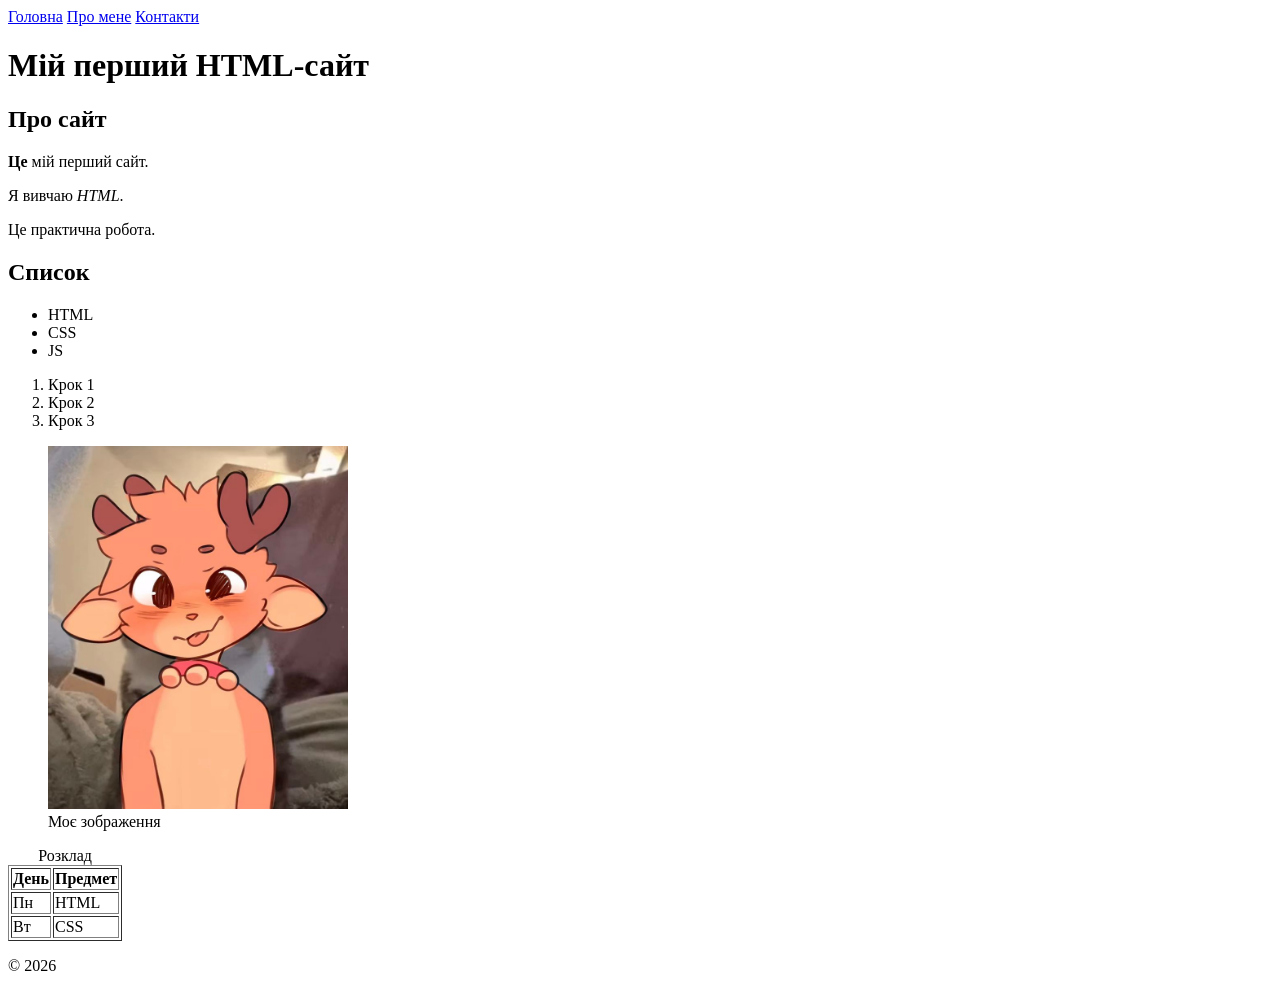
==== index.html @ 12c35fd1 "Add initial HTML structure and media files - Created index.html with basic structure and navigation." ====
<!DOCTYPE html>
<html lang="uk">
<head>
  <meta charset="UTF-8">
  <meta name="viewport" content="width=device-width, initial-scale=1.0">
  <meta name="description" content="Мій перший HTML сайт">
  <title>Головна</title>
</head>
<body>

<header>
  <nav>
    <a href="index.html">Головна</a>
    <a href="pages/about.html">Про мене</a>
    <a href="pages/contact.html">Контакти</a>
  </nav>
</header>

<main>
  <h1>Мій перший HTML-сайт</h1>

  <h2>Про сайт</h2>
  <p><strong>Це</strong> мій перший сайт.</p>
  <p>Я вивчаю <em>HTML</em>.</p>
  <p>Це практична робота.</p>

  <h2>Список</h2>
  <ul>
    <li>HTML</li>
    <li>CSS</li>
    <li>JS</li>
  </ul>

  <ol>
    <li>Крок 1</li>
    <li>Крок 2</li>
    <li>Крок 3</li>
  </ol>

  <figure>
    <img src="assets/img/test.jpg" alt="Зображення" width="300">
    <figcaption>Моє зображення</figcaption>
  </figure>

  <table border="1">
    <caption>Розклад</caption>
    <thead>
      <tr><th>День</th><th>Предмет</th></tr>
    </thead>
    <tbody>
      <tr><td>Пн</td><td>HTML</td></tr>
      <tr><td>Вт</td><td>CSS</td></tr>
    </tbody>
  </table>
</main>

<footer>
  <p>&copy; 2026</p>
</footer>

</body>
</html>
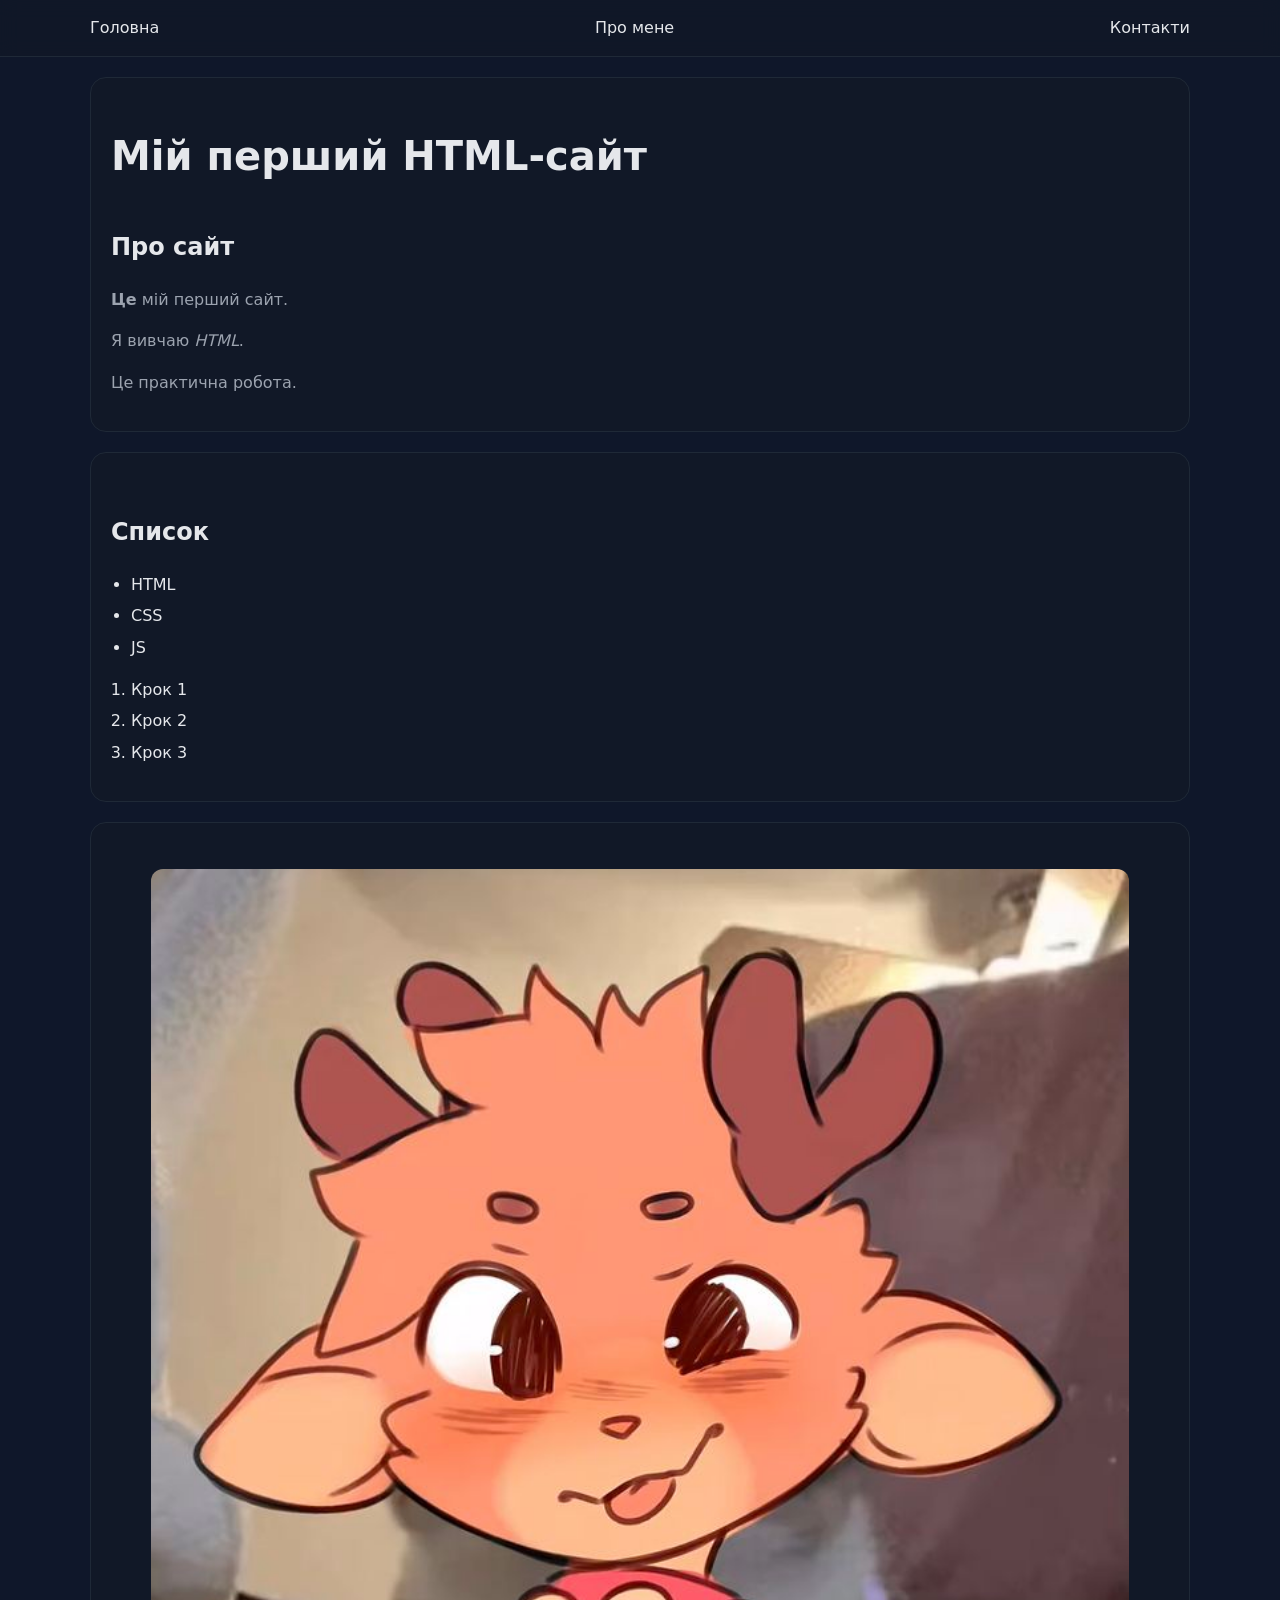
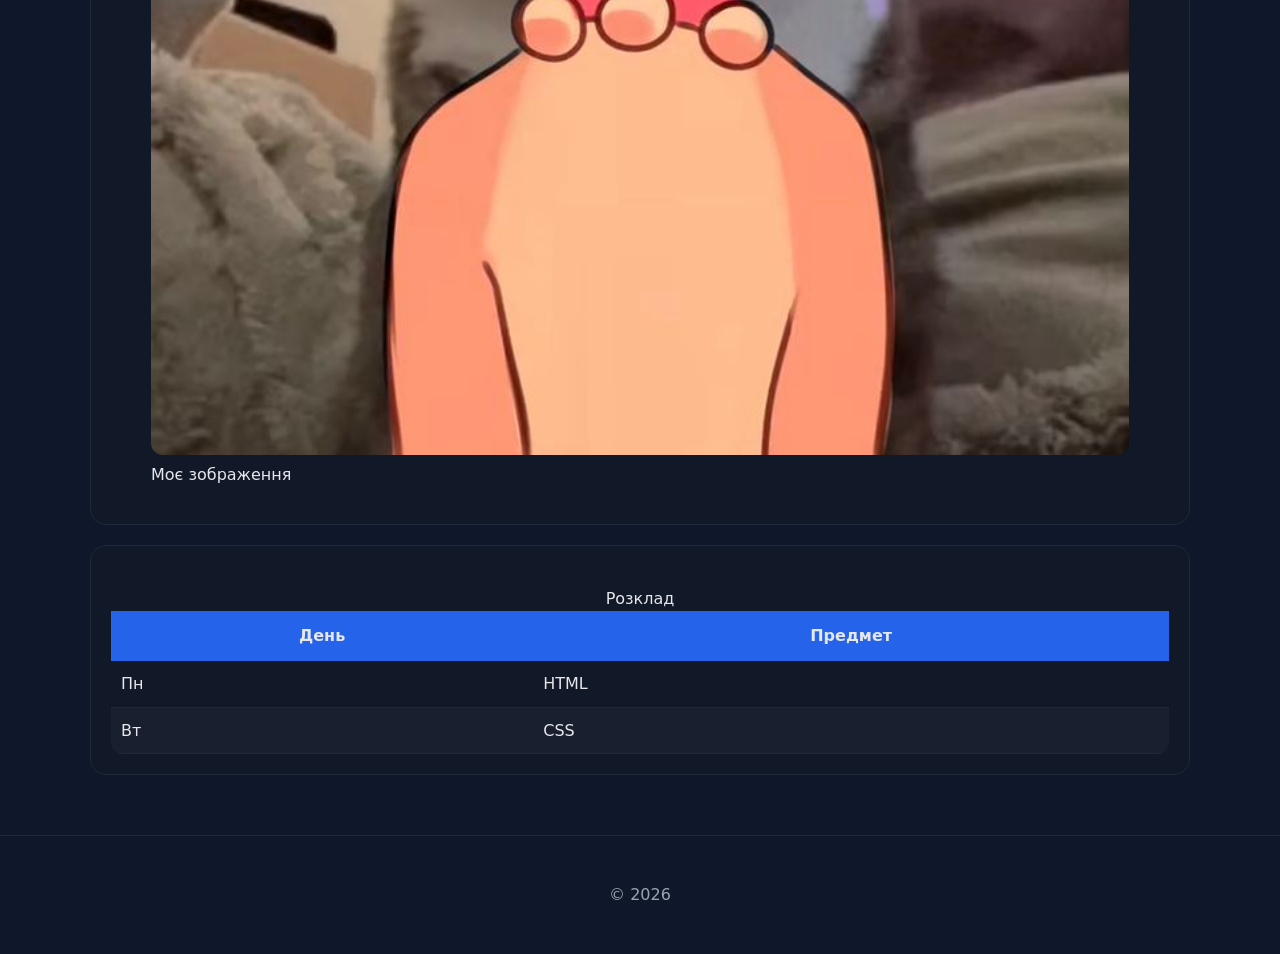
==== commit d6fca357: "Refactor HTML structure and styles; add responsive design and media files" ====
--- a/index.html
+++ b/index.html
@@ -1,6 +1,9 @@
 <!DOCTYPE html>
 <html lang="uk">
 <head>
+  <link rel="stylesheet" href="./assets/styles/style.css">
+  <link rel="stylesheet" href="./assets/styles/responsive.css">
+
   <meta charset="UTF-8">
   <meta name="viewport" content="width=device-width, initial-scale=1.0">
   <meta name="description" content="Мій перший HTML сайт">
@@ -9,49 +12,62 @@
 <body>
 
 <header>
-  <nav>
-    <a href="index.html">Головна</a>
-    <a href="pages/about.html">Про мене</a>
-    <a href="pages/contact.html">Контакти</a>
-  </nav>
+  <div class="container">
+    <nav>
+      <a href="index.html">Головна</a>
+      <a href="pages/about.html">Про мене</a>
+      <a href="pages/contact.html">Контакти</a>
+    </nav>
+  </div>
 </header>
 
-<main>
-  <h1>Мій перший HTML-сайт</h1>
+<main class="container">
 
-  <h2>Про сайт</h2>
-  <p><strong>Це</strong> мій перший сайт.</p>
-  <p>Я вивчаю <em>HTML</em>.</p>
-  <p>Це практична робота.</p>
+  <div class="card">
+    <h1>Мій перший HTML-сайт</h1>
 
-  <h2>Список</h2>
-  <ul>
-    <li>HTML</li>
-    <li>CSS</li>
-    <li>JS</li>
-  </ul>
+    <h2>Про сайт</h2>
+    <p><strong>Це</strong> мій перший сайт.</p>
+    <p>Я вивчаю <em>HTML</em>.</p>
+    <p>Це практична робота.</p>
+  </div>
 
-  <ol>
-    <li>Крок 1</li>
-    <li>Крок 2</li>
-    <li>Крок 3</li>
-  </ol>
+  <div class="card">
+    <h2>Список</h2>
 
-  <figure>
-    <img src="assets/img/test.jpg" alt="Зображення" width="300">
-    <figcaption>Моє зображення</figcaption>
-  </figure>
+    <ul>
+      <li>HTML</li>
+      <li>CSS</li>
+      <li>JS</li>
+    </ul>
 
-  <table border="1">
-    <caption>Розклад</caption>
-    <thead>
-      <tr><th>День</th><th>Предмет</th></tr>
-    </thead>
-    <tbody>
-      <tr><td>Пн</td><td>HTML</td></tr>
-      <tr><td>Вт</td><td>CSS</td></tr>
-    </tbody>
-  </table>
+    <ol>
+      <li>Крок 1</li>
+      <li>Крок 2</li>
+      <li>Крок 3</li>
+    </ol>
+  </div>
+
+  <div class="card">
+    <figure>
+      <img src="assets/img/test.jpg" alt="Зображення">
+      <figcaption>Моє зображення</figcaption>
+    </figure>
+  </div>
+
+  <div class="card">
+    <table>
+      <caption>Розклад</caption>
+      <thead>
+        <tr><th>День</th><th>Предмет</th></tr>
+      </thead>
+      <tbody>
+        <tr><td>Пн</td><td>HTML</td></tr>
+        <tr><td>Вт</td><td>CSS</td></tr>
+      </tbody>
+    </table>
+  </div>
+
 </main>
 
 <footer>
--- a/assets/styles/style.css
+++ b/assets/styles/style.css
@@ -0,0 +1,183 @@
+/* ===== ПЕРЕМЕННЫЕ ===== */
+:root {
+  --primary: #2563eb;
+  --accent: #f59e0b;
+  --bg: #0f172a;
+  --surface: #111827;
+  --text: #e5e7eb;
+  --muted: #9ca3af;
+  --border: #1f2937;
+}
+
+/* ===== RESET ===== */
+*,
+*::before,
+*::after {
+  box-sizing: border-box;
+}
+
+body {
+  margin: 0;
+  font-family: system-ui, sans-serif;
+  background: var(--bg);
+  color: var(--text);
+  line-height: 1.6;
+}
+
+/* ===== КОНТЕЙНЕР ===== */
+.container {
+  width: min(1100px, 100% - 40px);
+  margin: auto;
+}
+
+/* ===== HEADER ===== */
+header {
+  background: rgba(17, 24, 39, 0.8);
+  backdrop-filter: blur(10px);
+  border-bottom: 1px solid var(--border);
+}
+
+nav {
+  display: flex;
+  justify-content: space-between;
+  align-items: center;
+  padding: 15px 0;
+}
+
+nav a {
+  color: var(--text);
+  text-decoration: none;
+  font-weight: 500;
+  position: relative;
+}
+
+nav a::after {
+  content: "";
+  position: absolute;
+  bottom: -4px;
+  left: 0;
+  width: 0;
+  height: 2px;
+  background: var(--accent);
+  transition: 0.3s;
+}
+
+nav a:hover::after {
+  width: 100%;
+}
+
+/* ===== ТЕКСТ ===== */
+h1 {
+  font-size: 40px;
+  margin-bottom: 10px;
+}
+
+h2 {
+  margin-top: 40px;
+  font-size: 24px;
+}
+
+p {
+  color: var(--muted);
+}
+
+/* ===== КАРТКИ ===== */
+.card {
+  background: var(--surface);
+  border: 1px solid var(--border);
+  padding: 20px;
+  border-radius: 16px;
+  margin-top: 20px;
+  transition: 0.3s;
+}
+
+.card:hover {
+  transform: translateY(-3px);
+}
+
+/* ===== СПИСКИ ===== */
+ul, ol {
+  padding-left: 20px;
+}
+
+li {
+  margin-bottom: 6px;
+}
+
+/* ===== IMAGE ===== */
+img {
+  width: 100%;
+  border-radius: 12px;
+  margin-top: 10px;
+}
+
+/* ===== TABLE ===== */
+table {
+  width: 100%;
+  border-collapse: collapse;
+  margin-top: 20px;
+  overflow: hidden;
+  border-radius: 12px;
+}
+
+th {
+  background: var(--primary);
+  padding: 12px;
+}
+
+td {
+  padding: 10px;
+  border-bottom: 1px solid var(--border);
+}
+
+tr:nth-child(even) {
+  background: rgba(255,255,255,0.03);
+}
+
+/* ===== ФОРМА ===== */
+input, select, textarea {
+  width: 100%;
+  padding: 12px;
+  border-radius: 10px;
+  border: 1px solid var(--border);
+  background: var(--surface);
+  color: var(--text);
+}
+
+input:focus, textarea:focus {
+  outline: none;
+  border-color: var(--primary);
+}
+
+button {
+  background: var(--primary);
+  color: white;
+  padding: 12px 18px;
+  border: none;
+  border-radius: 10px;
+  cursor: pointer;
+  transition: 0.2s;
+}
+
+button:hover {
+  transform: scale(1.05);
+}
+
+/* ===== FLEX БЛОК (для about) ===== */
+.two-column {
+  display: flex;
+  gap: 20px;
+}
+
+.two-column > * {
+  flex: 1;
+}
+
+/* ===== FOOTER ===== */
+footer {
+  margin-top: 60px;
+  padding: 30px;
+  text-align: center;
+  border-top: 1px solid var(--border);
+  color: var(--muted);
+}
--- a/assets/styles/responsive.css
+++ b/assets/styles/responsive.css
@@ -0,0 +1,20 @@
+@media (max-width: 768px) {
+
+  nav {
+    flex-direction: column;
+    gap: 10px;
+  }
+
+  h1 {
+    font-size: 28px;
+  }
+
+  .two-column {
+    flex-direction: column;
+  }
+
+  table {
+    font-size: 14px;
+  }
+
+}
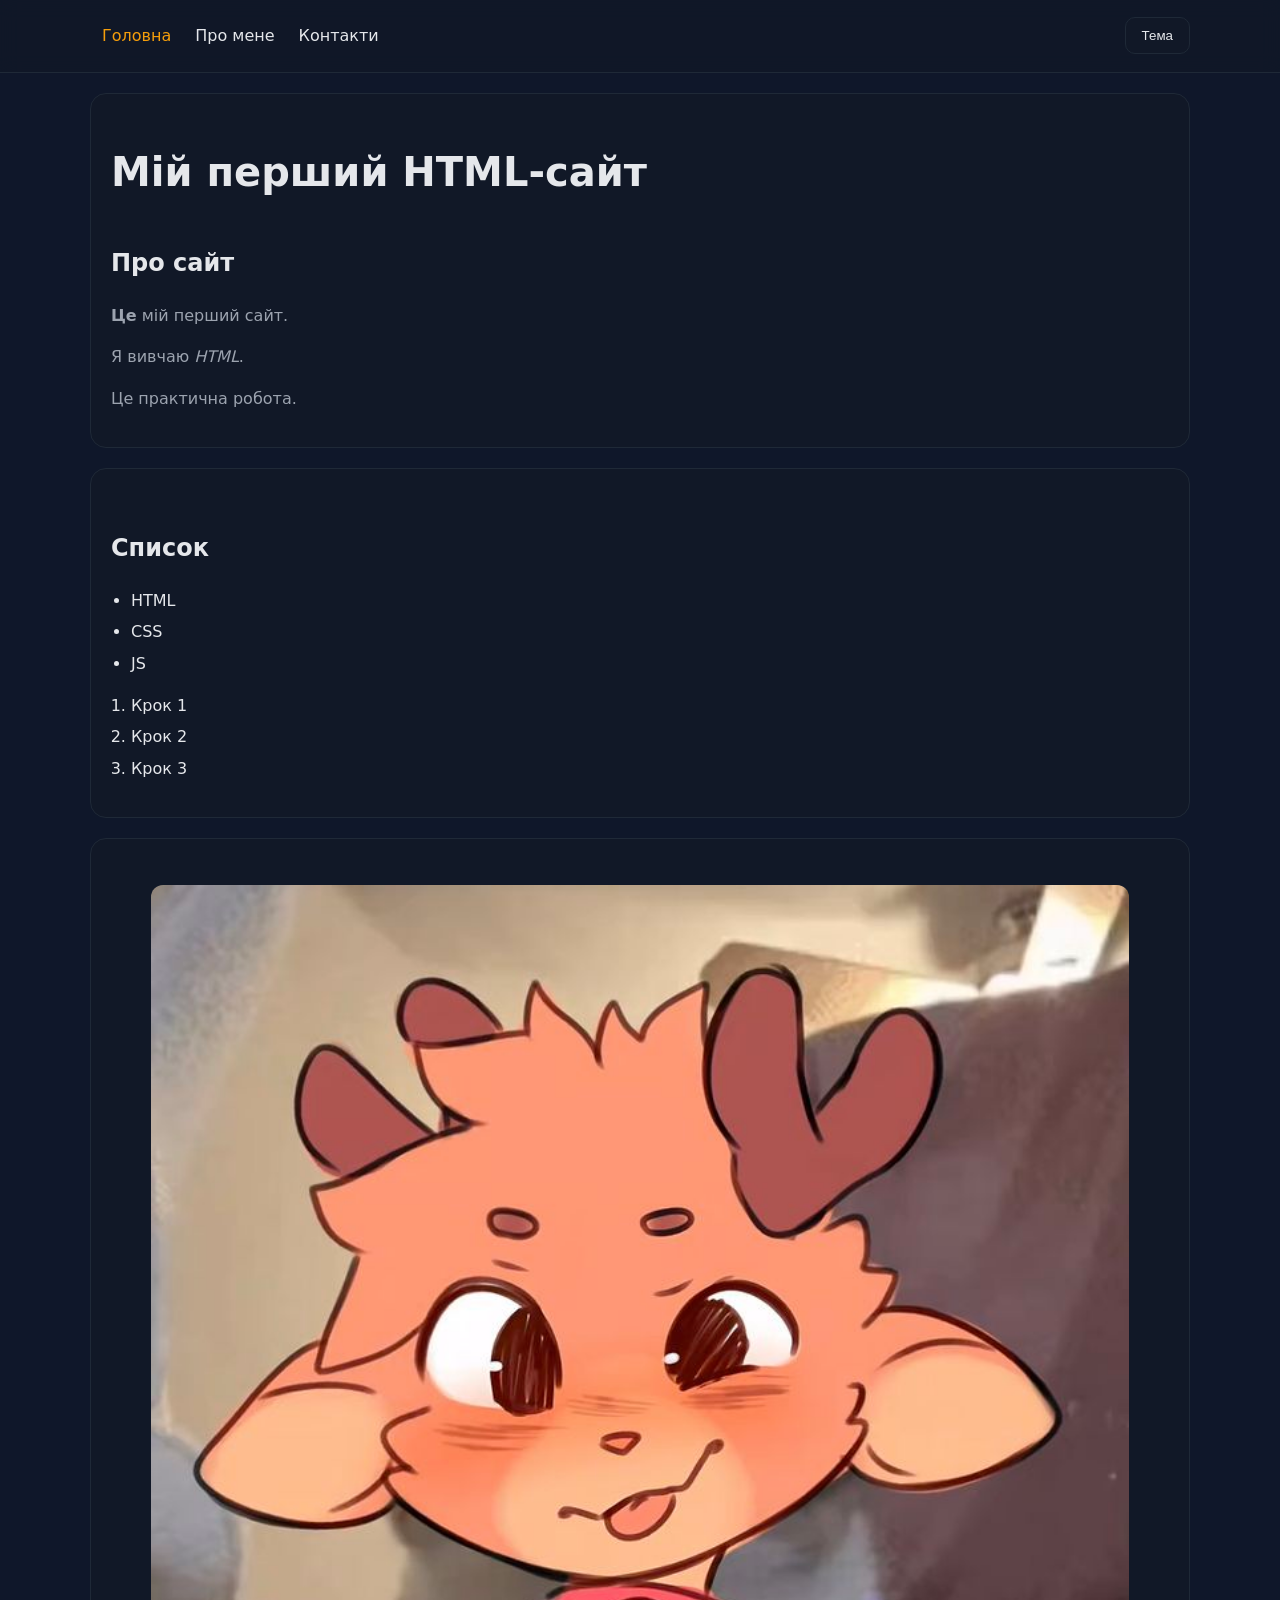
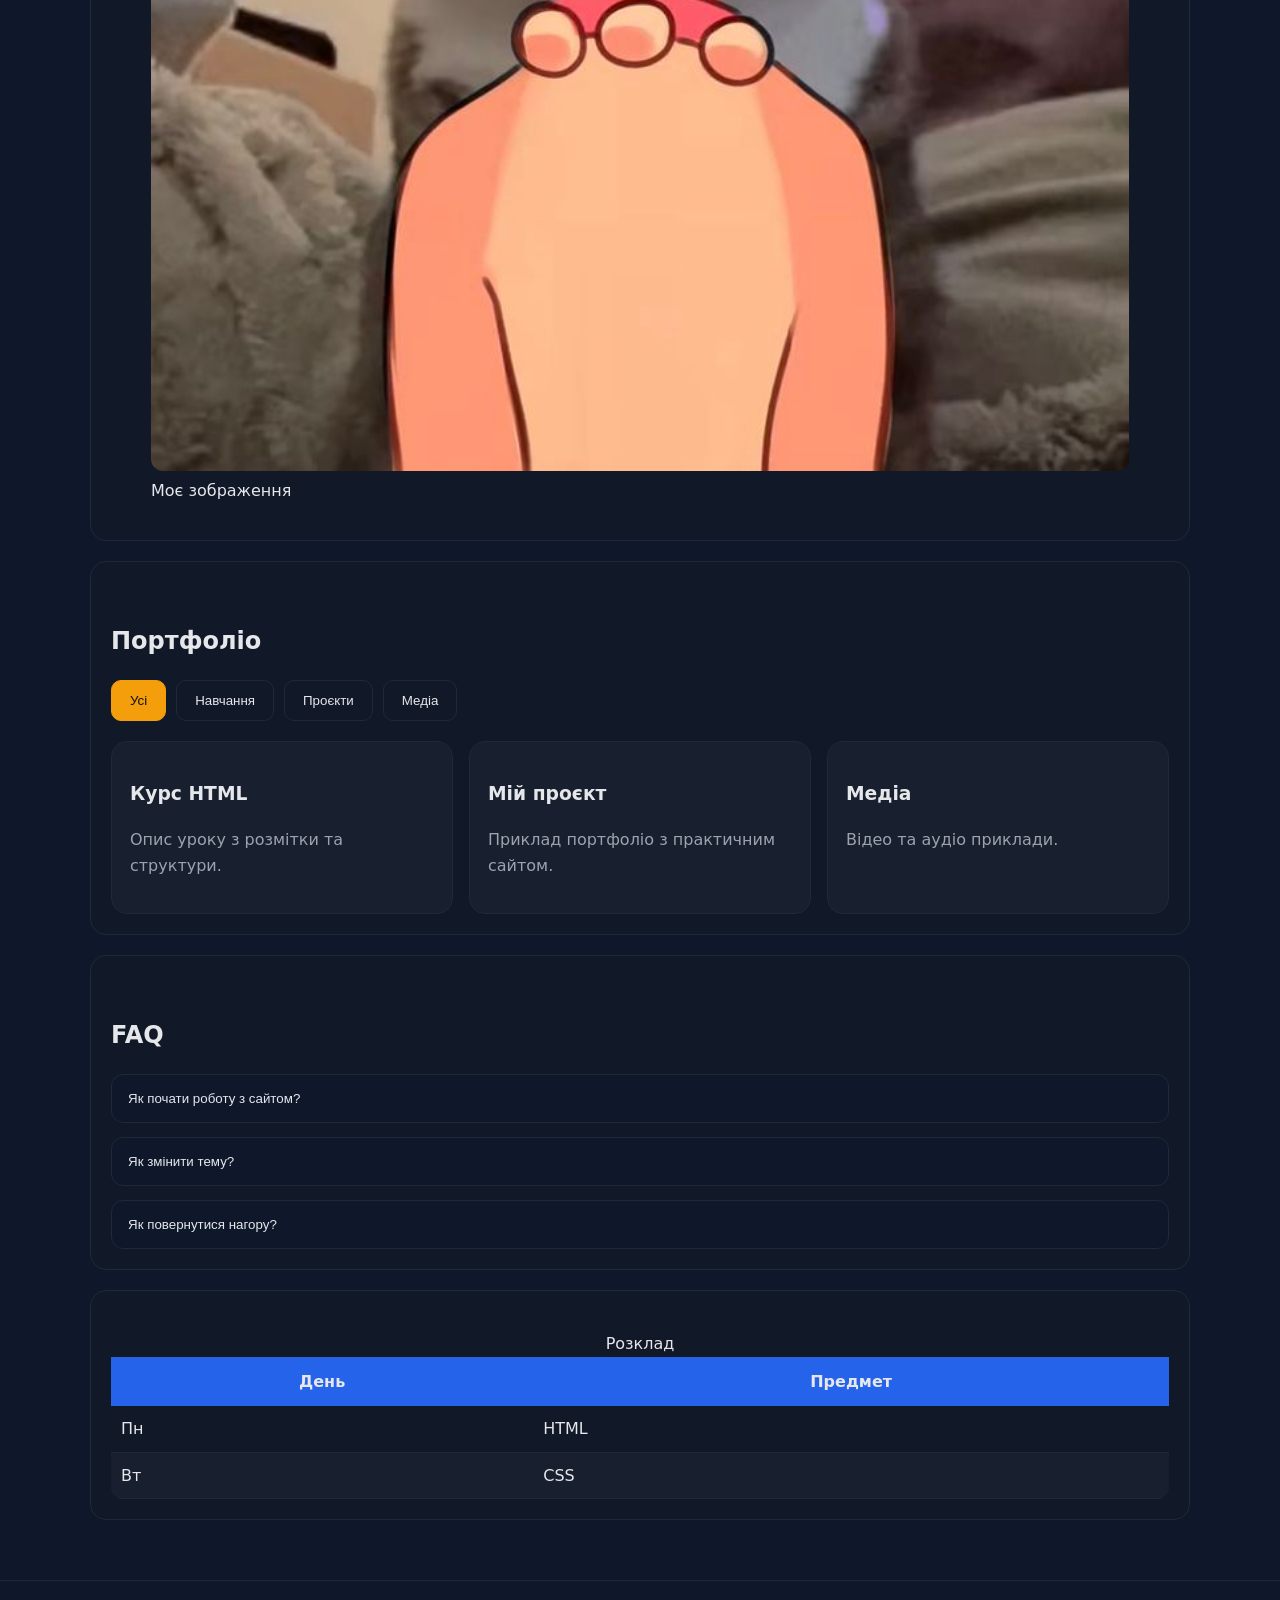
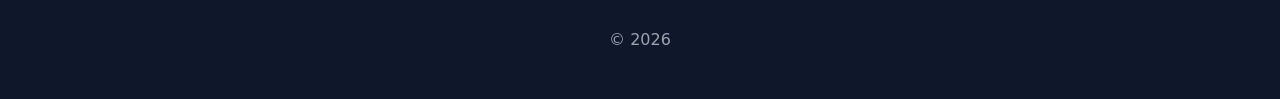
==== commit e3069636: "Lab 7-8. JavaScript mplement responsive navigation and theme toggle; enhance contact form functional" ====
--- a/index.html
+++ b/index.html
@@ -3,6 +3,7 @@
 <head>
   <link rel="stylesheet" href="./assets/styles/style.css">
   <link rel="stylesheet" href="./assets/styles/responsive.css">
+  
 
   <meta charset="UTF-8">
   <meta name="viewport" content="width=device-width, initial-scale=1.0">
@@ -12,12 +13,16 @@
 <body>
 
 <header>
-  <div class="container">
-    <nav>
+  <div class="container header-inner">
+    <button class="menu-toggle" type="button" aria-expanded="false" aria-label="Відкрити меню">☰</button>
+
+    <nav class="main-nav">
       <a href="index.html">Головна</a>
       <a href="pages/about.html">Про мене</a>
       <a href="pages/contact.html">Контакти</a>
     </nav>
+
+    <button class="theme-toggle" type="button" aria-label="Перемкнути тему">Тема</button>
   </div>
 </header>
 
@@ -50,10 +55,57 @@
 
   <div class="card">
     <figure>
-      <img src="assets/img/test.jpg" alt="Зображення">
+      <img id="hero-image" src="assets/img/test.jpg" alt="Зображення">
       <figcaption>Моє зображення</figcaption>
     </figure>
   </div>
+
+  <div class="card">
+    <h2>Портфоліо</h2>
+    <div class="filter-group" aria-label="Фільтр категорій">
+      <button type="button" class="filter-button is-active" data-filter="all">Усі </button>
+      <button type="button" class="filter-button" data-filter="learning">Навчання </button>
+      <button type="button" class="filter-button" data-filter="projects">Проєкти </button>
+      <button type="button" class="filter-button" data-filter="media">Медіа </button>
+    </div>
+
+    <div class="card-grid">
+      <article class="service-card" data-category="learning">
+        <h3>Курс HTML</h3>
+        <p>Опис уроку з розмітки та структури.</p>
+      </article>
+      <article class="service-card" data-category="projects">
+        <h3>Мій проєкт</h3>
+        <p>Приклад портфоліо з практичним сайтом.</p>
+      </article>
+      <article class="service-card" data-category="media">
+        <h3>Медіа</h3>
+        <p>Відео та аудіо приклади.</p>
+      </article>
+    </div>
+  </div>
+
+  <section class="accordion-section card">
+    <h2>FAQ</h2>
+    <div class="accordion-item">
+      <button class="accordion-button" type="button" aria-expanded="false">Як почати роботу з сайтом?</button>
+      <div class="accordion-panel" hidden>
+        <p>Використовуйте меню для навігації або перейдіть на потрібну сторінку.</p>
+      </div>
+    </div>
+    <div class="accordion-item">
+      <button class="accordion-button" type="button" aria-expanded="false">Як змінити тему?</button>
+      <div class="accordion-panel" hidden>
+        <p>Натисніть кнопку «Тема» у верхньому меню, щоб перемкнути світлу або темну тему.</p>
+      </div>
+    </div>
+    <div class="accordion-item">
+      <button class="accordion-button" type="button" aria-expanded="false">Як повернутися нагору?</button>
+      <div class="accordion-panel" hidden>
+        <p>Після прокрутки сторінки з’явиться кнопка «Вгору», вона плавно підніме вас до початку.</p>
+      </div>
+    </div>
+  </section>
 
   <div class="card">
     <table>
@@ -70,6 +122,18 @@
 
 </main>
 
+<div class="modal" hidden>
+  <div class="modal__overlay"></div>
+  <div class="modal__content" role="dialog" aria-modal="true">
+    <button class="modal-close" type="button" aria-label="Закрити">×</button>
+    <img src="" alt="">
+    <p class="modal-caption"></p>
+  </div>
+</div>
+
+<button class="back-to-top" type="button" hidden>Вгору</button>
+<script src="./js/main.js" defer></script>
+
 <footer>
   <p>&copy; 2026</p>
 </footer>
--- a/assets/styles/style.css
+++ b/assets/styles/style.css
@@ -66,6 +66,193 @@
   width: 100%;
 }
 
+.header-inner {
+  display: flex;
+  align-items: center;
+  justify-content: space-between;
+  gap: 10px;
+}
+
+.menu-toggle,
+.theme-toggle {
+  background: var(--surface);
+  color: var(--text);
+  border: 1px solid var(--border);
+  border-radius: 10px;
+}
+
+.menu-toggle {
+  display: none;
+  font-size: 20px;
+  padding: 10px 12px;
+}
+
+.theme-toggle {
+  padding: 10px 16px;
+}
+
+.main-nav a.is-active {
+  color: var(--accent);
+  
+}
+
+
+.main-nav * {
+  padding: 8px 12px;
+}
+
+.filter-group {
+  display: flex;
+  flex-wrap: wrap;
+  gap: 10px;
+  margin-bottom: 20px;
+}
+
+.filter-button {
+  background: transparent;
+  border: 1px solid var(--border);
+  color: var(--text);
+  border-radius: 10px;
+}
+
+.filter-button.is-active {
+  background: var(--accent);
+  color: #111;
+  border-color: var(--accent);
+}
+
+.card-grid {
+  display: grid;
+  gap: 16px;
+  grid-template-columns: repeat(auto-fit, minmax(220px, 1fr));
+}
+
+.service-card {
+  padding: 18px;
+  border-radius: 16px;
+  border: 1px solid var(--border);
+  background: rgba(255,255,255,0.03);
+}
+
+.accordion-section {
+  margin-top: 30px;
+}
+
+.accordion-item + .accordion-item {
+  margin-top: 14px;
+}
+
+.accordion-button {
+  width: 100%;
+  text-align: left;
+  padding: 16px;
+  background: var(--bg);
+  color: var(--text);
+  border: 1px solid var(--border);
+  border-radius: 12px;
+  cursor: pointer;
+}
+
+.accordion-panel {
+  padding: 16px;
+  margin-top: 6px;
+  border: 1px solid var(--border);
+  border-radius: 12px;
+  background: var(--surface);
+}
+
+.modal {
+  position: fixed;
+  inset: 0;
+  display: flex;
+  align-items: center;
+  justify-content: center;
+  z-index: 20;
+}
+
+/* Respect the `hidden` attribute so JS can hide the modal using `element.hidden = true` */
+.modal[hidden] {
+  display: none;
+}
+
+.modal__overlay {
+  position: absolute;
+  inset: 0;
+  background: rgba(0, 0, 0, 0.65);
+}
+
+.modal__content {
+  position: relative;
+  z-index: 1;
+  max-width: 90%;
+  width: min(500px, 100%);
+  background: var(--surface);
+  border: 1px solid var(--border);
+  border-radius: 18px;
+  padding: 20px;
+}
+
+.modal__content img {
+  width: 100%;
+  border-radius: 12px;
+  margin-bottom: 12px;
+}
+
+.modal-close {
+  position: absolute;
+  top: 14px;
+  right: 14px;
+  background: transparent;
+  color: var(--text);
+  border: none;
+  font-size: 24px;
+  cursor: pointer;
+}
+
+.back-to-top {
+  position: fixed;
+  right: 20px;
+  bottom: 20px;
+  background: var(--primary);
+  color: white;
+  border: none;
+  padding: 12px 14px;
+  border-radius: 999px;
+  box-shadow: 0 10px 24px rgba(0,0,0,0.2);
+  cursor: pointer;
+  z-index: 10;
+}
+
+.form-error {
+  color: #fca5a5;
+  margin: 6px 0 0;
+  font-size: 14px;
+}
+
+.character-counter {
+  margin-top: 6px;
+  font-size: 14px;
+  color: var(--muted);
+}
+
+.response-box {
+  margin-top: 20px;
+  padding: 16px;
+  border-radius: 14px;
+  background: rgba(16, 185, 129, 0.15);
+  border: 1px solid rgba(16, 185, 129, 0.25);
+}
+
+body.theme-light {
+  --bg: #f8fafc;
+  --surface: #ffffff;
+  --text: #111827;
+  --muted: #475569;
+  --border: #e2e8f0;
+  --primary: #2563eb;
+  --accent: #f59e0b;
+}
+
 /* ===== ТЕКСТ ===== */
 h1 {
   font-size: 40px;
--- a/assets/styles/responsive.css
+++ b/assets/styles/responsive.css
@@ -1,4 +1,32 @@
 @media (max-width: 768px) {
+
+  .header-inner {
+    flex-direction: column;
+    align-items: stretch;
+  }
+
+  .menu-toggle {
+    display: inline-flex;
+  }
+
+  .main-nav {
+    display: none;
+    flex-direction: column;
+    gap: 10px;
+    width: 100%;
+  }
+
+  .main-nav.is-open {
+    display: flex;
+  }
+
+  .main-nav a {
+    width: 100%;
+  }
+
+  .theme-toggle {
+    width: 100%;
+  }
 
   nav {
     flex-direction: column;
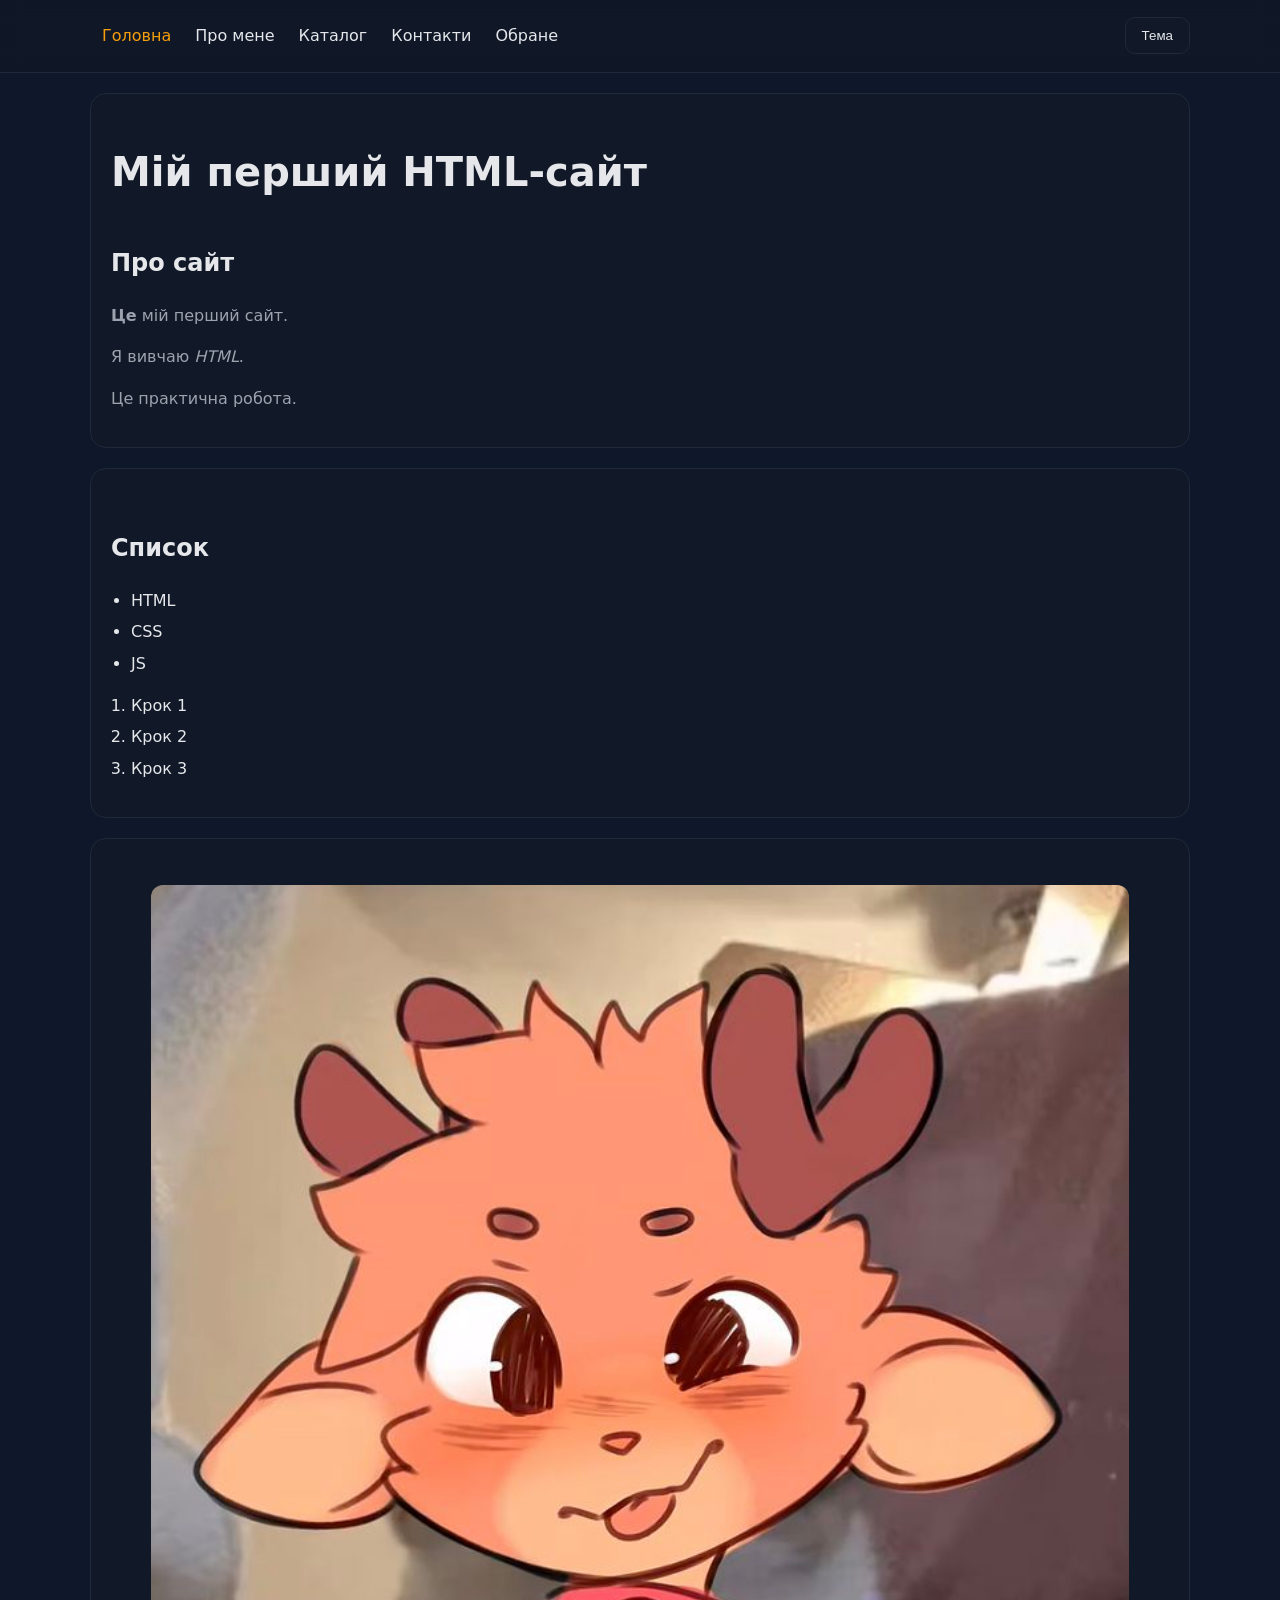
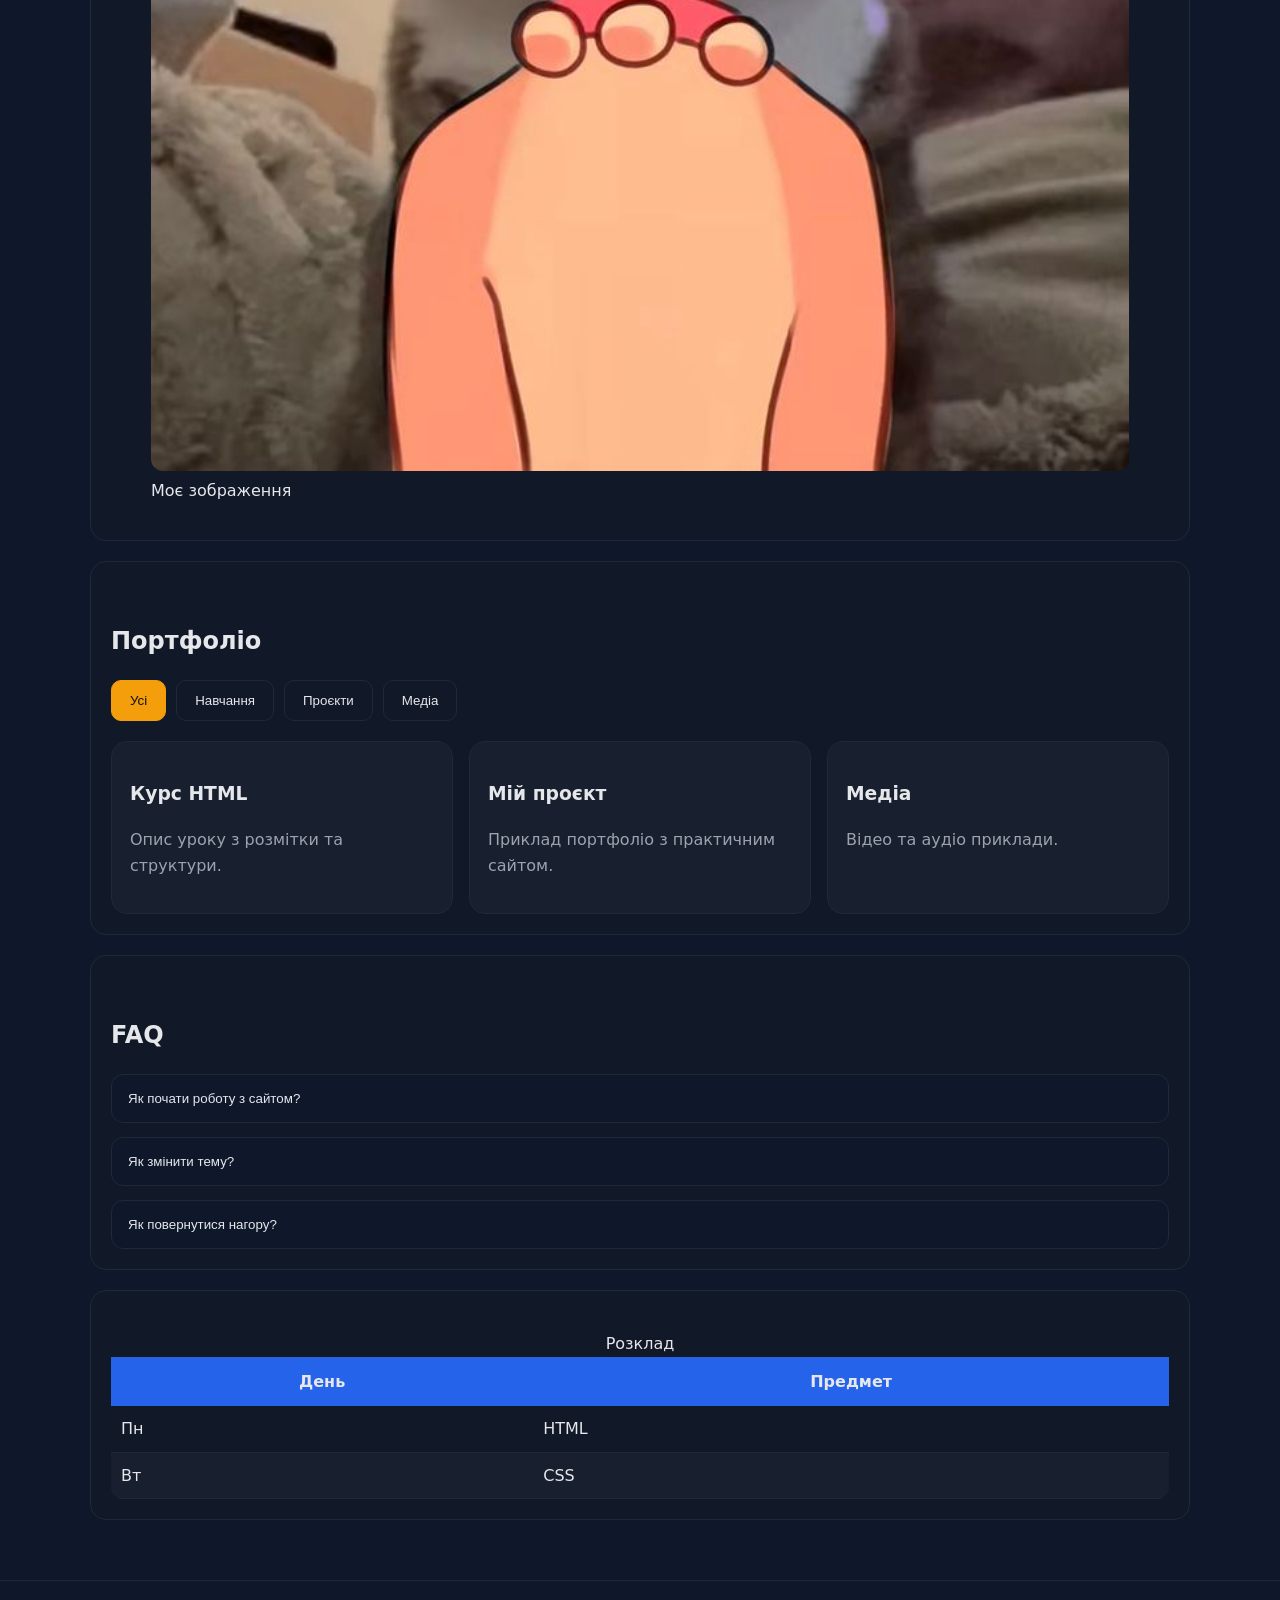
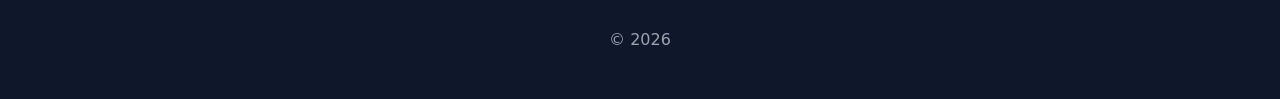
==== commit 86280faf: "LAB 9-10 feat: Add catalog and favorites pages with async data handling  - Implemented catalog.html " ====
--- a/index.html
+++ b/index.html
@@ -19,7 +19,9 @@
     <nav class="main-nav">
       <a href="index.html">Головна</a>
       <a href="pages/about.html">Про мене</a>
+      <a href="pages/catalog.html">Каталог</a>
       <a href="pages/contact.html">Контакти</a>
+      <a href="pages/favorites.html">Обране</a>
     </nav>
 
     <button class="theme-toggle" type="button" aria-label="Перемкнути тему">Тема</button>
--- a/assets/styles/style.css
+++ b/assets/styles/style.css
@@ -1,4 +1,3 @@
-/* ===== ПЕРЕМЕННЫЕ ===== */
 :root {
   --primary: #2563eb;
   --accent: #f59e0b;
@@ -9,7 +8,6 @@
   --border: #1f2937;
 }
 
-/* ===== RESET ===== */
 *,
 *::before,
 *::after {
@@ -24,13 +22,11 @@
   line-height: 1.6;
 }
 
-/* ===== КОНТЕЙНЕР ===== */
 .container {
   width: min(1100px, 100% - 40px);
   margin: auto;
 }
 
-/* ===== HEADER ===== */
 header {
   background: rgba(17, 24, 39, 0.8);
   backdrop-filter: blur(10px);
@@ -170,7 +166,6 @@
   z-index: 20;
 }
 
-/* Respect the `hidden` attribute so JS can hide the modal using `element.hidden = true` */
 .modal[hidden] {
   display: none;
 }
@@ -282,7 +277,6 @@
   transform: translateY(-3px);
 }
 
-/* ===== СПИСКИ ===== */
 ul, ol {
   padding-left: 20px;
 }
@@ -291,14 +285,12 @@
   margin-bottom: 6px;
 }
 
-/* ===== IMAGE ===== */
 img {
   width: 100%;
   border-radius: 12px;
   margin-top: 10px;
 }
 
-/* ===== TABLE ===== */
 table {
   width: 100%;
   border-collapse: collapse;
@@ -350,7 +342,6 @@
   transform: scale(1.05);
 }
 
-/* ===== FLEX БЛОК (для about) ===== */
 .two-column {
   display: flex;
   gap: 20px;
@@ -360,11 +351,484 @@
   flex: 1;
 }
 
-/* ===== FOOTER ===== */
+
 footer {
   margin-top: 60px;
   padding: 30px;
   text-align: center;
   border-top: 1px solid var(--border);
   color: var(--muted);
+}
+
+
+.controls-section {
+  display: flex;
+  flex-direction: column;
+  gap: 15px;
+}
+
+.controls-group {
+  display: flex;
+  flex-direction: column;
+  gap: 15px;
+}
+
+.search-wrapper {
+  position: relative;
+  display: flex;
+  align-items: center;
+}
+
+.search-input {
+  padding-right: 40px;
+}
+
+.search-icon {
+  position: absolute;
+  right: 12px;
+  pointer-events: none;
+  color: var(--muted);
+}
+
+.filter-select {
+  width: 100%;
+}
+
+.projects-grid {
+  display: grid;
+  grid-template-columns: repeat(auto-fill, minmax(300px, 1fr));
+  gap: 20px;
+  margin-top: 30px;
+}
+
+.project-card {
+  background: var(--surface);
+  border: 1px solid var(--border);
+  border-radius: 12px;
+  overflow: hidden;
+  transition: all 0.3s ease;
+  display: flex;
+  flex-direction: column;
+}
+
+.project-card:hover {
+  transform: translateY(-5px);
+  border-color: var(--primary);
+  box-shadow: 0 10px 25px rgba(37, 99, 235, 0.1);
+}
+
+.project-card__image {
+  position: relative;
+  height: 200px;
+  overflow: hidden;
+  background: linear-gradient(135deg, rgba(37, 99, 235, 0.1), rgba(245, 158, 11, 0.1));
+}
+
+.project-card__image img {
+  width: 100%;
+  height: 100%;
+  object-fit: cover;
+  transition: transform 0.3s ease;
+}
+
+.project-card:hover .project-card__image img {
+  transform: scale(1.05);
+}
+
+.project-card__badge {
+  position: absolute;
+  top: 10px;
+  left: 10px;
+  background: var(--primary);
+  color: white;
+  padding: 5px 12px;
+  border-radius: 20px;
+  font-size: 12px;
+  font-weight: 600;
+}
+
+.project-card__favorite {
+  position: absolute;
+  top: 10px;
+  right: 10px;
+  background: rgba(0, 0, 0, 0.5);
+  border: none;
+  width: 40px;
+  height: 40px;
+  border-radius: 50%;
+  font-size: 20px;
+  cursor: pointer;
+  transition: all 0.3s ease;
+  color: #ef4444;
+}
+
+.project-card__favorite:hover {
+  background: rgba(0, 0, 0, 0.7);
+  transform: scale(1.1);
+}
+
+.project-card__favorite.is-favorite {
+  color: #ec4899;
+}
+
+.project-card__content {
+  padding: 20px;
+  flex-grow: 1;
+  display: flex;
+  flex-direction: column;
+}
+
+.project-card__title {
+  font-size: 18px;
+  margin: 0 0 8px 0;
+  color: var(--text);
+}
+
+.project-card__category {
+  margin: 0 0 12px 0;
+  color: var(--primary);
+  font-weight: 600;
+  font-size: 13px;
+  text-transform: uppercase;
+}
+
+.project-card__description {
+  margin: 0 0 15px 0;
+  color: var(--muted);
+  flex-grow: 1;
+}
+
+.project-card__meta {
+  display: flex;
+  gap: 12px;
+  margin-bottom: 12px;
+  font-size: 13px;
+  color: var(--muted);
+}
+
+.project-card__rating {
+  display: flex;
+  align-items: center;
+}
+
+.project-card__technologies {
+  display: flex;
+  flex-wrap: wrap;
+  gap: 8px;
+  margin-bottom: 15px;
+}
+
+.tech-tag {
+  background: rgba(37, 99, 235, 0.1);
+  color: var(--primary);
+  padding: 4px 10px;
+  border-radius: 12px;
+  font-size: 12px;
+  font-weight: 500;
+}
+
+.project-card__btn {
+  width: 100%;
+  padding: 10px;
+  border: none;
+  background: var(--primary);
+  color: white;
+  border-radius: 8px;
+  cursor: pointer;
+  font-weight: 600;
+  transition: all 0.3s ease;
+}
+
+.project-card__btn:hover {
+  background: #1d4ed8;
+  transform: scale(1.02);
+}
+
+/* ===== КНОПКИ ===== */
+.btn-primary {
+  background: var(--primary);
+  color: white;
+  padding: 12px 24px;
+  border: none;
+  border-radius: 10px;
+  cursor: pointer;
+  font-weight: 600;
+  transition: all 0.3s ease;
+}
+
+.btn-primary:hover {
+  background: #1d4ed8;
+  transform: scale(1.05);
+}
+
+.btn-primary.is-favorite {
+  background: #ec4899;
+}
+
+.btn-secondary {
+  background: var(--muted);
+  color: white;
+  padding: 12px 24px;
+  border: none;
+  border-radius: 10px;
+  cursor: pointer;
+  transition: all 0.3s ease;
+}
+
+.btn-secondary:hover {
+  background: #6b7280;
+}
+
+/* ===== ПАГИНАЦИЯ ===== */
+.pagination {
+  display: flex;
+  gap: 10px;
+  justify-content: center;
+  flex-wrap: wrap;
+  margin-top: 30px;
+}
+
+.btn-pagination {
+  background: var(--surface);
+  color: var(--text);
+  border: 1px solid var(--border);
+  padding: 10px 15px;
+  border-radius: 8px;
+  cursor: pointer;
+  transition: all 0.3s ease;
+  font-weight: 600;
+}
+
+.btn-pagination:hover {
+  border-color: var(--primary);
+  color: var(--primary);
+}
+
+.btn-pagination.is-active {
+  background: var(--primary);
+  color: white;
+  border-color: var(--primary);
+}
+
+/* ===== СТАНИ ЗАГРУЗКИ/ОШИБКИ ===== */
+.loading-state {
+  text-align: center;
+  padding: 60px 20px;
+}
+
+.spinner {
+  display: inline-block;
+  width: 40px;
+  height: 40px;
+  border: 4px solid var(--border);
+  border-top-color: var(--primary);
+  border-radius: 50%;
+  animation: spin 0.8s linear infinite;
+}
+
+@keyframes spin {
+  to { transform: rotate(360deg); }
+}
+
+.error-state,
+.empty-state {
+  text-align: center;
+  padding: 60px 20px;
+  background: rgba(239, 68, 68, 0.05);
+  border-radius: 12px;
+  border: 1px solid rgba(239, 68, 68, 0.2);
+}
+
+.error-state h3,
+.empty-state h3 {
+  font-size: 24px;
+  margin: 0 0 15px 0;
+}
+
+.error-state p,
+.empty-state p {
+  margin: 0 0 20px 0;
+  color: var(--muted);
+}
+
+.empty-state {
+  background: rgba(59, 130, 246, 0.05);
+  border-color: rgba(59, 130, 246, 0.2);
+}
+
+.empty-state a {
+  display: inline-block;
+  background: var(--primary);
+  color: white;
+  padding: 12px 24px;
+  text-decoration: none;
+  border-radius: 8px;
+  transition: 0.3s;
+}
+
+.empty-state a:hover {
+  background: #1d4ed8;
+}
+
+/* ===== МОДАЛЬНЕ ВІКНО ===== */
+.modal {
+  position: fixed;
+  top: 0;
+  left: 0;
+  width: 100%;
+  height: 100%;
+  display: flex;
+  align-items: center;
+  justify-content: center;
+  z-index: 1000;
+}
+
+.modal-overlay {
+  position: absolute;
+  top: 0;
+  left: 0;
+  width: 100%;
+  height: 100%;
+  background: rgba(0, 0, 0, 0.7);
+}
+
+.modal-dialog {
+  position: relative;
+  background: var(--surface);
+  border-radius: 12px;
+  border: 1px solid var(--border);
+  max-width: 600px;
+  width: 90%;
+  max-height: 90vh;
+  overflow-y: auto;
+  z-index: 1001;
+}
+
+.modal-header {
+  display: flex;
+  justify-content: space-between;
+  align-items: center;
+  padding: 20px;
+  border-bottom: 1px solid var(--border);
+}
+
+.modal-header h2 {
+  margin: 0;
+  font-size: 24px;
+}
+
+.modal-close {
+  background: none;
+  border: none;
+  font-size: 28px;
+  cursor: pointer;
+  color: var(--muted);
+  transition: 0.3s;
+  padding: 0;
+  width: 36px;
+  height: 36px;
+  display: flex;
+  align-items: center;
+  justify-content: center;
+}
+
+.modal-close:hover {
+  color: var(--text);
+  background: rgba(255, 255, 255, 0.1);
+  border-radius: 50%;
+}
+
+.modal-body {
+  padding: 20px;
+}
+
+.modal-image {
+  width: 100%;
+  border-radius: 8px;
+  margin-bottom: 20px;
+}
+
+.project-details {
+  display: flex;
+  flex-direction: column;
+  gap: 12px;
+}
+
+.project-details p {
+  margin: 0;
+  color: var(--text);
+}
+
+.technologies-list {
+  display: flex;
+  flex-direction: column;
+  gap: 10px;
+}
+
+.technologies-list strong {
+  color: var(--text);
+}
+
+.modal-footer {
+  display: flex;
+  gap: 10px;
+  padding: 20px;
+  border-top: 1px solid var(--border);
+}
+
+.modal-footer button {
+  flex: 1;
+  padding: 12px;
+}
+
+.modal-close-btn {
+  background: var(--muted);
+}
+
+.modal-close-btn:hover {
+  background: #6b7280;
+}
+
+@media (max-width: 768px) {
+  .projects-grid {
+    grid-template-columns: repeat(auto-fill, minmax(250px, 1fr));
+  }
+
+  .controls-group {
+    flex-direction: column;
+  }
+
+  .modal-dialog {
+    width: 95%;
+    max-height: 95vh;
+  }
+
+  .pagination {
+    gap: 8px;
+  }
+
+  .btn-pagination {
+    padding: 8px 12px;
+    font-size: 13px;
+  }
+}
+
+@media (max-width: 480px) {
+  .projects-grid {
+    grid-template-columns: 1fr;
+  }
+
+  .modal-footer {
+    flex-direction: column;
+  }
+
+  .pagination {
+    gap: 5px;
+  }
+
+  .btn-pagination {
+    padding: 6px 10px;
+    font-size: 12px;
+  }
+}
 }
